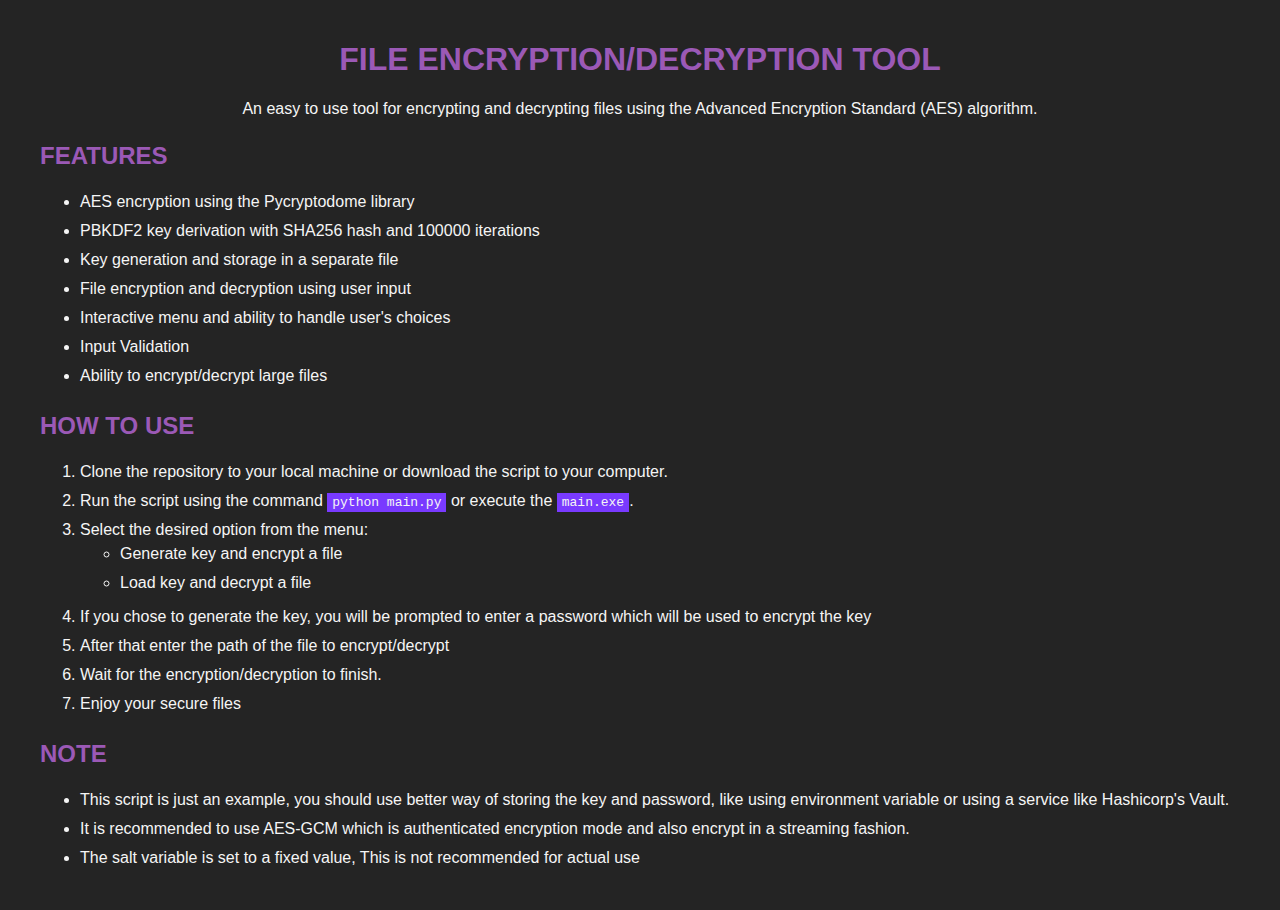
==== Projects/Encryption.html @ 8404199b "Created the Encryption tool project site" ====
<!DOCTYPE html>
<html>

<head>    
    <meta charset="UTF-8">
    <meta http-equiv="X-UA-Compatible" content="IE=edge">
    <meta name="viewport" content="width=device-width, initial-scale=1.0">
    <title>File Encryption/Decryption Tool</title>
    <link rel="stylesheet" type="text/css" href="/Styles/encryption.css">
</head>

<body>
    <div class="container">
        <header>
            <h1>File Encryption/Decryption Tool</h1>
        </header>
        <section class="info">
            <p>An easy to use tool for encrypting and decrypting files using the Advanced Encryption Standard (AES) algorithm.</p>
        </section>
        <section class="description">
            <h2>Features</h2>
            <ul>
                <li>AES encryption using the Pycryptodome library</li>
                <li>PBKDF2 key derivation with SHA256 hash and 100000 iterations</li>
                <li>Key generation and storage in a separate file</li>
                <li>File encryption and decryption using user input</li>
                <li>Interactive menu and ability to handle user's choices</li>
                <li>Input Validation</li>
                <li>Ability to encrypt/decrypt large files</li>
            </ul>
            <h2>How to use</h2>
            <ol>
                <li>Clone the repository to your local machine or download the script to your computer.</li>
                <li>Run the script using the command <code>python main.py</code> or execute the <code>main.exe</code>.</li>
                <li>Select the desired option from the menu:
                    <ul>
                        <li>Generate key and encrypt a file</li>
                        <li>Load key and decrypt a file</li>
                    </ul>
                </li>
                <li>If you chose to generate the key, you will be prompted to enter a password which will be used to encrypt the key</li>
                <li>After that enter the path of the file to encrypt/decrypt</li>
                <li>Wait for the encryption/decryption to finish.</li>
                <li>Enjoy your secure files</li>
            </ol>
            <h2>Note</h2>
            <ul>
                <li>This script is just an example, you should use better way of storing the key and password, like using environment variable or using a service like Hashicorp's Vault.</li>
                <li>It is recommended to use AES-GCM which is authenticated encryption mode and also encrypt in a streaming fashion.</li>
                <li>The salt variable is set to a fixed value, This is not recommended for actual use</li>
            </ul>
        </section>
    </div>
</body>
---- Styles/encryption.css ----
body {
    background-color: #242424;
    color: #f5f5f5;
    font-family: Arial, sans-serif;
    margin: 0;
    padding: 0;
}

.container {
    margin: 0 auto;
    max-width: 1200px;
    padding: 20px;
}

header {
    text-align: center;
}

header h1 {
    color: #9b59b6;
    text-transform: uppercase;
}

section {
    margin-bottom: 20px;
}

section.info {
    text-align: center;
}

section.description {
    line-height: 1.5;
    text-align: left;
}

section.description h2 {
    color: #9b59b6;
    margin-bottom: 10px;
    text-transform: uppercase;
}

section.description ul {
    margin-bottom: 10px;
}

section.description ol {
    margin-bottom: 10px;
}

section.description li {
    margin-bottom: 5px;
}

code {
    background-color: #793aff;
    padding: 2px 5px;
}

@media only screen and (max-width: 600px) {
    .container {
        padding: 10px;
    }
    section.description {
        font-size: 0.8em;
    }
}
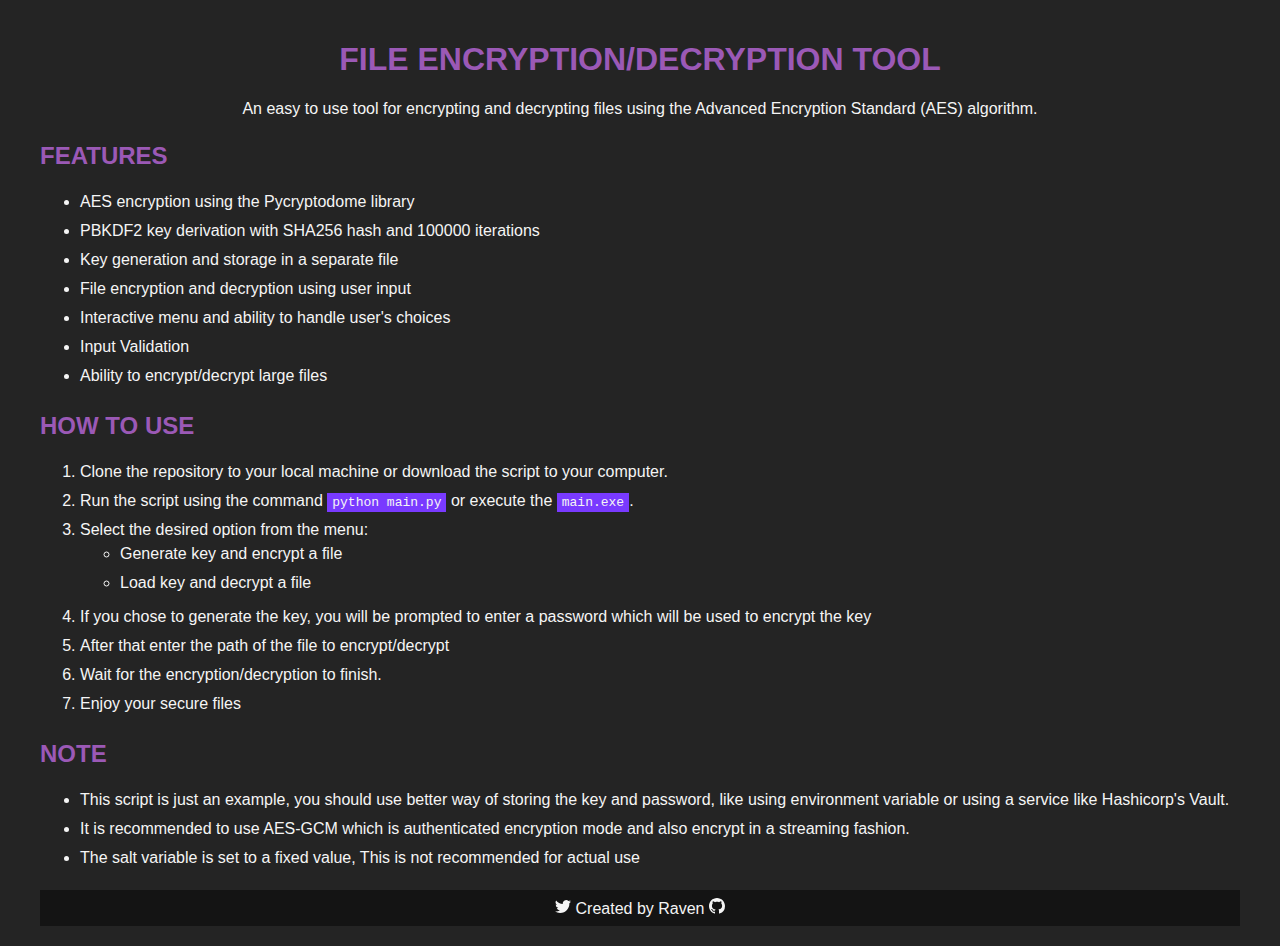
==== commit 90fb53ea: "footer" ====
--- a/Projects/Encryption.html
+++ b/Projects/Encryption.html
@@ -50,5 +50,17 @@
                 <li>The salt variable is set to a fixed value, This is not recommended for actual use</li>
             </ul>
         </section>
+        <footer>
+            
+            <a href="https://twitter.com/o7ravenxd" target="_blank">
+                <svg xmlns="http://www.w3.org/2000/svg" width="16" height="16" fill="currentColor" class="bi bi-twitter" viewBox="0 0 16 16">
+                    <path d="M5.026 15c6.038 0 9.341-5.003 9.341-9.334 0-.14 0-.282-.006-.422A6.685 6.685 0 0 0 16 3.542a6.658 6.658 0 0 1-1.889.518 3.301 3.301 0 0 0 1.447-1.817 6.533 6.533 0 0 1-2.087.793A3.286 3.286 0 0 0 7.875 6.03a9.325 9.325 0 0 1-6.767-3.429 3.289 3.289 0 0 0 1.018 4.382A3.323 3.323 0 0 1 .64 6.575v.045a3.288 3.288 0 0 0 2.632 3.218 3.203 3.203 0 0 1-.865.115 3.23 3.23 0 0 1-.614-.057 3.283 3.283 0 0 0 3.067 2.277A6.588 6.588 0 0 1 .78 13.58a6.32 6.32 0 0 1-.78-.045A9.344 9.344 0 0 0 5.026 15z"/>
+                  </svg></a>
+                  <span>Created by Raven</span>
+                  <a href="https://github.com/o7raven" target="_blank">
+                    <svg xmlns="http://www.w3.org/2000/svg" width="16" height="16" fill="currentColor" class="bi bi-github" viewBox="0 0 16 16">
+                        <path d="M8 0C3.58 0 0 3.58 0 8c0 3.54 2.29 6.53 5.47 7.59.4.07.55-.17.55-.38 0-.19-.01-.82-.01-1.49-2.01.37-2.53-.49-2.69-.94-.09-.23-.48-.94-.82-1.13-.28-.15-.68-.52-.01-.53.63-.01 1.08.58 1.23.82.72 1.21 1.87.87 2.33.66.07-.52.28-.87.51-1.07-1.78-.2-3.64-.89-3.64-3.95 0-.87.31-1.59.82-2.15-.08-.2-.36-1.02.08-2.12 0 0 .67-.21 2.2.82.64-.18 1.32-.27 2-.27.68 0 1.36.09 2 .27 1.53-1.04 2.2-.82 2.2-.82.44 1.1.16 1.92.08 2.12.51.56.82 1.27.82 2.15 0 3.07-1.87 3.75-3.65 3.95.29.25.54.73.54 1.48 0 1.07-.01 1.93-.01 2.2 0 .21.15.46.55.38A8.012 8.012 0 0 0 16 8c0-4.42-3.58-8-8-8z"/>
+                      </svg></a>
+        </footer>
     </div>
 </body>
--- a/Styles/encryption.css
+++ b/Styles/encryption.css
@@ -57,6 +57,17 @@
     padding: 2px 5px;
 }
 
+footer{
+    background-color: #141414;
+    text-align: center;
+    padding: 0.5em;
+}
+
+a{
+    text-decoration: none;
+    color: inherit;
+}
+
 @media only screen and (max-width: 600px) {
     .container {
         padding: 10px;
